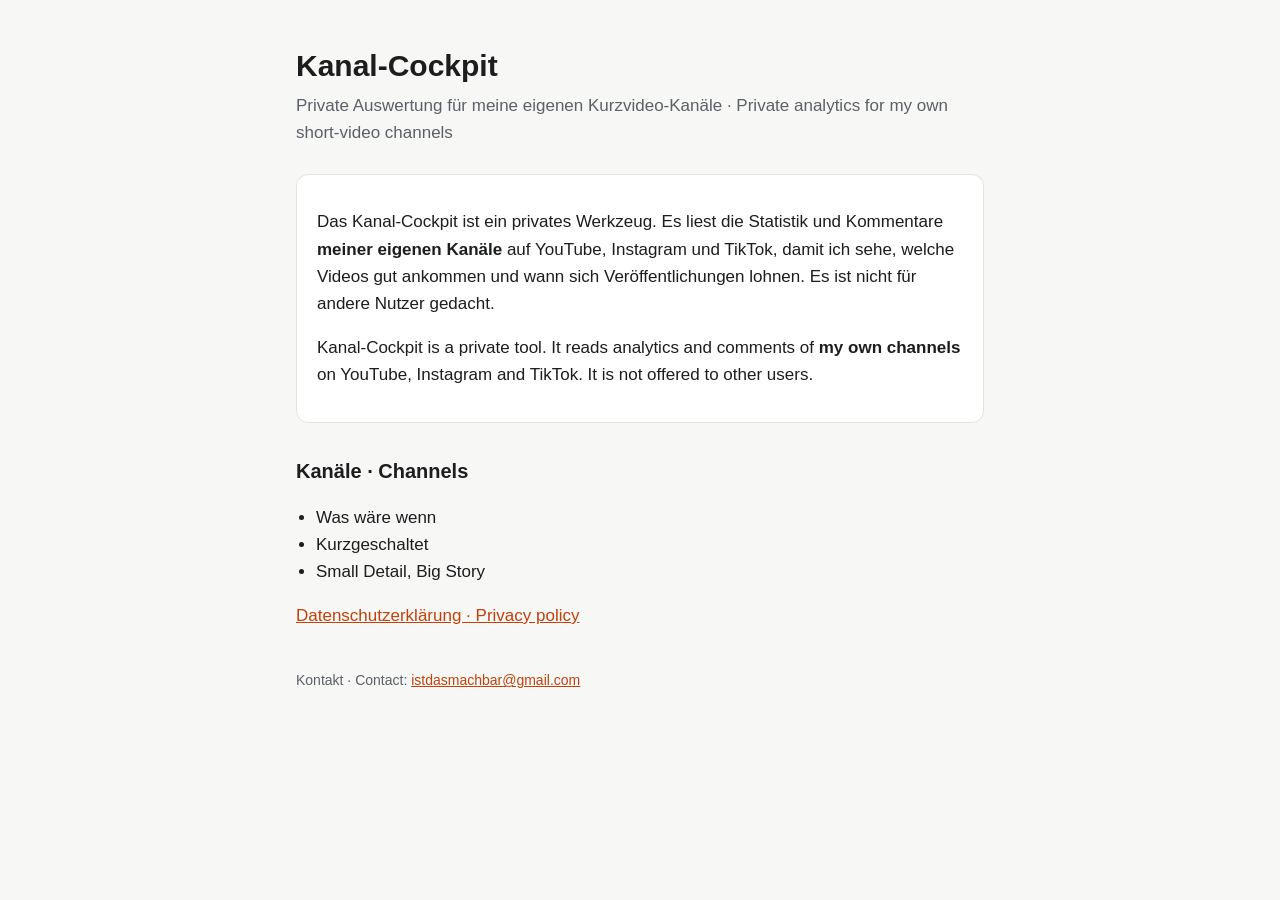
==== index.html @ f35781f4 "Startseite und Datenschutzerklärung für Kanal-Cockpit" ====
<!doctype html>
<html lang="de">
<head>
<meta charset="utf-8"><meta name="viewport" content="width=device-width,initial-scale=1">
<title>Kanal-Cockpit</title>
<link rel="stylesheet" href="stil.css">
</head>
<body><main>
<h1>Kanal-Cockpit</h1>
<p class="sub">Private Auswertung für meine eigenen Kurzvideo-Kanäle · Private analytics for my own short-video channels</p>

<div class="card">
<p>Das Kanal-Cockpit ist ein privates Werkzeug. Es liest die Statistik und Kommentare <strong>meiner eigenen Kanäle</strong> auf YouTube, Instagram und TikTok, damit ich sehe, welche Videos gut ankommen und wann sich Veröffentlichungen lohnen. Es ist nicht für andere Nutzer gedacht.</p>
<p>Kanal-Cockpit is a private tool. It reads analytics and comments of <strong>my own channels</strong> on YouTube, Instagram and TikTok. It is not offered to other users.</p>
</div>

<h2>Kanäle · Channels</h2>
<ul>
<li>Was wäre wenn</li>
<li>Kurzgeschaltet</li>
<li>Small Detail, Big Story</li>
</ul>

<p><a href="datenschutz.html">Datenschutzerklärung · Privacy policy</a></p>
<footer>Kontakt · Contact: <a href="mailto:istdasmachbar@gmail.com">istdasmachbar@gmail.com</a></footer>
</main></body>
</html>
---- stil.css ----
:root{--bg:#f7f7f5;--text:#1b1d1f;--muted:#5b6168;--accent:#c2410c;--card:#fff;--line:#e3e3df}
@media (prefers-color-scheme:dark){:root{--bg:#111315;--text:#ececea;--muted:#a3a8ad;--accent:#fb923c;--card:#1a1d20;--line:#2a2e33}}
*{box-sizing:border-box}body{margin:0;background:var(--bg);color:var(--text);font:17px/1.6 -apple-system,BlinkMacSystemFont,"Segoe UI",Roboto,sans-serif}
main{max-width:720px;margin:0 auto;padding:48px 16px 64px}h1{font-size:30px;line-height:1.2;margin:0 0 8px}h2{font-size:20px;margin:32px 0 8px}
p,li{color:var(--text)}.sub{color:var(--muted);margin:0 0 28px}ul{padding-left:20px}a{color:var(--accent)}
.card{background:var(--card);border:1px solid var(--line);border-radius:12px;padding:16px 20px;margin:16px 0}footer{margin-top:40px;color:var(--muted);font-size:14px}
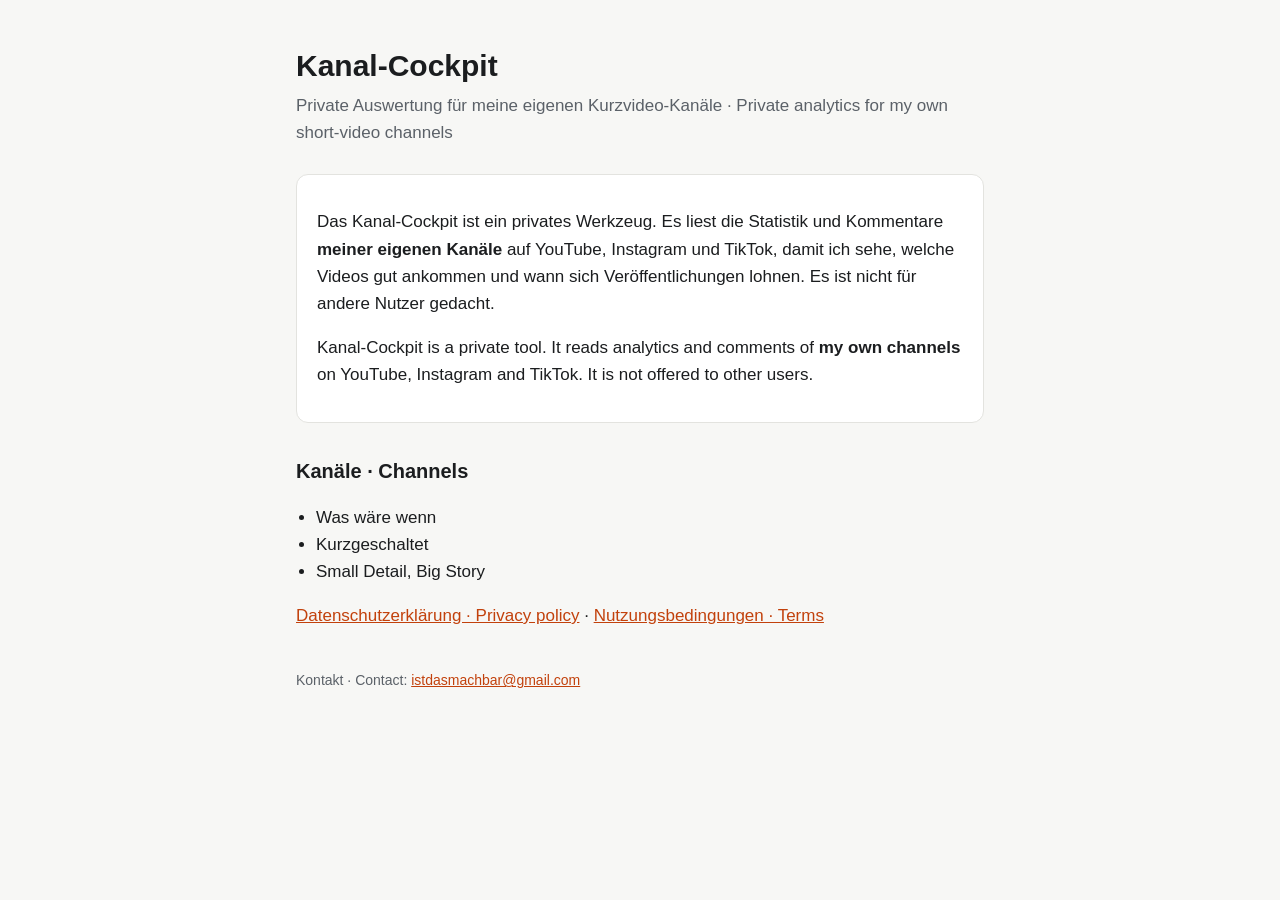
==== commit c5bc773b: "Nutzungsbedingungen" ====
--- a/index.html
+++ b/index.html
@@ -21,7 +21,7 @@
 <li>Small Detail, Big Story</li>
 </ul>
 
-<p><a href="datenschutz.html">Datenschutzerklärung · Privacy policy</a></p>
+<p><a href="datenschutz.html">Datenschutzerklärung · Privacy policy</a> · <a href="nutzungsbedingungen.html">Nutzungsbedingungen · Terms</a></p>
 <footer>Kontakt · Contact: <a href="mailto:istdasmachbar@gmail.com">istdasmachbar@gmail.com</a></footer>
 </main></body>
 </html>
